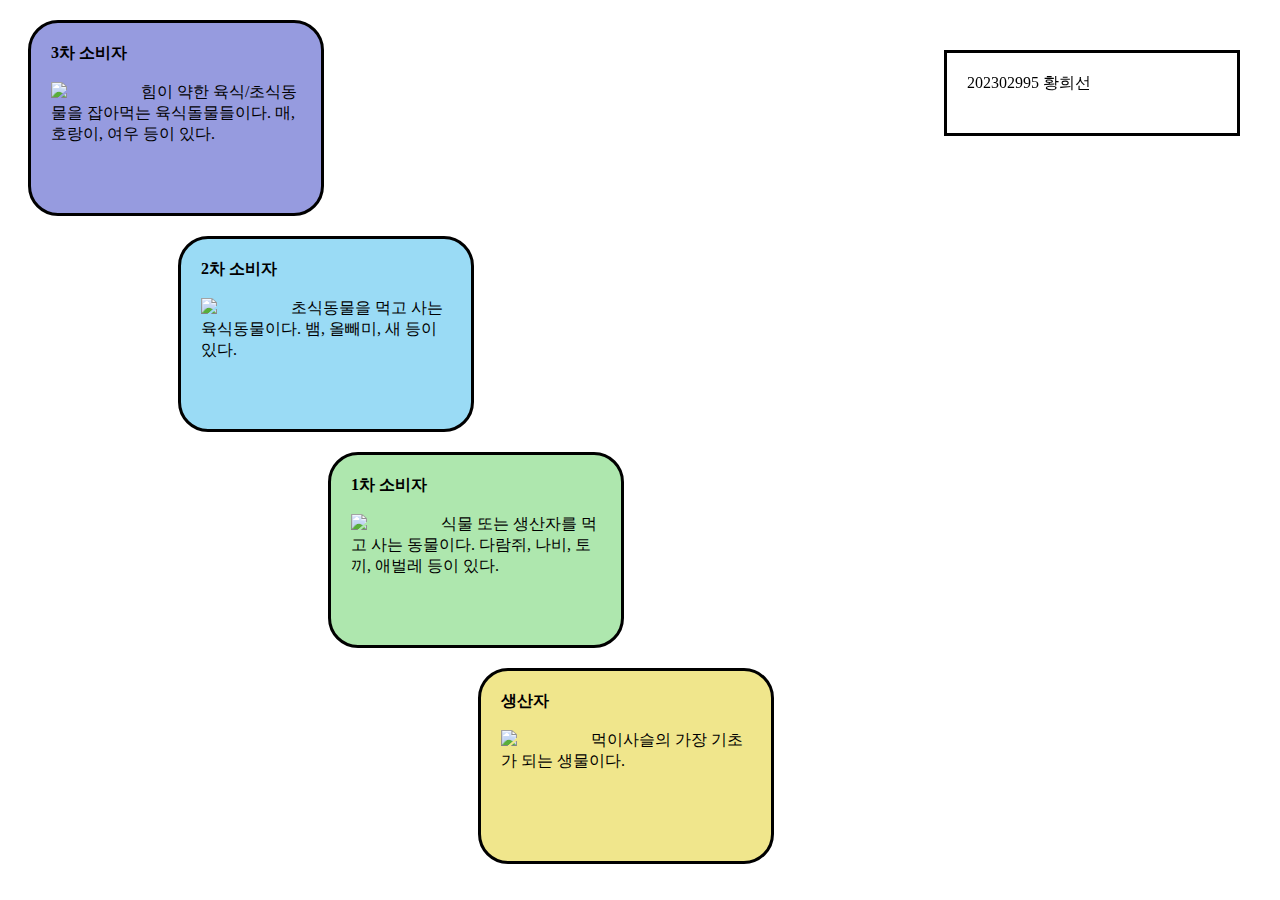
==== 9주차과제.html @ 2cd86bcd "Add files via upload" ====
<!DOCTYPE html> 
<html lang="en"> 
<head> 
    <meta charset="UTF-8"> 
    <title>먹이사슬 피라미드</title>
    <style>
        div{
            width: 250px;
            height: 150px; 
            border: 3px solid #000000;
            margin: 20px;
            padding: 20px;
        }
        #number{
            position:fixed;
            top:30px;
            right:20px;
            height:40px;
        }
    </style>
</head>
<body>
    <div style="background-color: rgb(150, 155, 223); border-radius: 30px;">
        <b>3차 소비자</b><br><br>
        <img src="../image/호랑이.jpeg" width="90px" style="float:left">
        힘이 약한 육식/초식동물을 잡아먹는 육식돌물들이다. 매, 호랑이, 여우 등이 있다.
       
    </div>
    <div style="background-color: rgb(154, 219, 245); border-radius: 30px;  position: relative; left:150px; ">
        <b>2차 소비자</b><br><br>
        <img src="../image/올빼미.jpeg" width="90px" style="float:left">
        초식동물을 먹고 사는 육식동물이다. 뱀, 올빼미, 새 등이 있다.
    </div>    
    <div style="background-color: rgb(174, 231, 174); border-radius: 30px; position: relative; left:300px;">
        <b>1차 소비자</b><br><br>
        <img src="../image/다람쥐.jpeg" width="90px" style="float:left">
        식물 또는 생산자를 먹고 사는 동물이다. 다람쥐, 나비, 토끼, 애벌레 등이 있다.
    </div>
    <div style="background-color: khaki; border-radius: 30px; position: relative; left:450px;">
        <b>생산자</b><br><br>
        <img src="../image/풀.jpeg" width="90px" style="float:left">
        먹이사슬의 가장 기초가 되는 생물이다.
    </div>
    <div id="number">202302995 황희선</div>
</body>
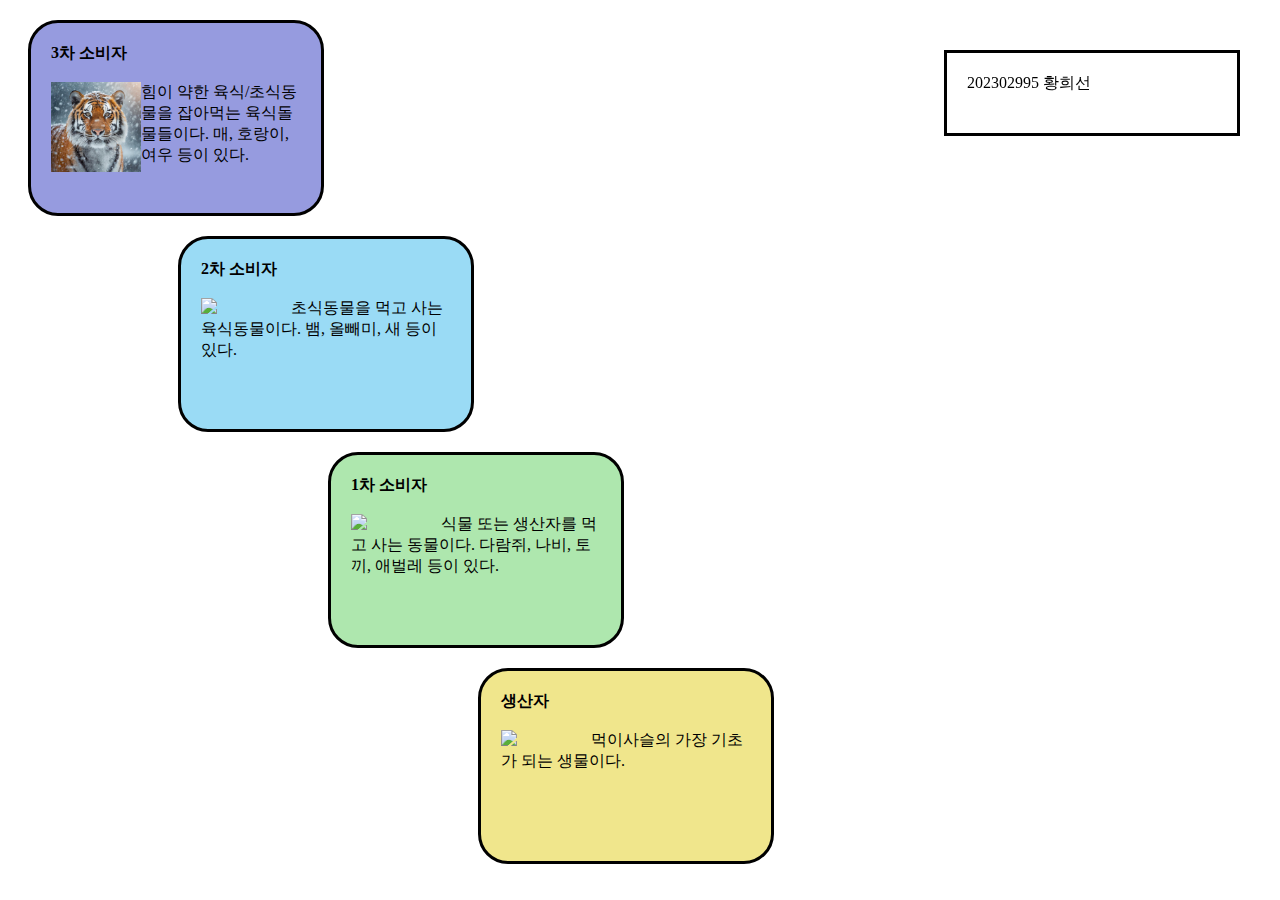
==== commit 0a615ded: "Update 9주차과제.html" ====
--- a/9주차과제.html
+++ b/9주차과제.html
@@ -22,7 +22,7 @@
 <body>
     <div style="background-color: rgb(150, 155, 223); border-radius: 30px;">
         <b>3차 소비자</b><br><br>
-        <img src="../image/호랑이.jpeg" width="90px" style="float:left">
+        <img src="호랑이.jpeg" width="90px" style="float:left">
         힘이 약한 육식/초식동물을 잡아먹는 육식돌물들이다. 매, 호랑이, 여우 등이 있다.
        
     </div>
@@ -42,4 +42,4 @@
         먹이사슬의 가장 기초가 되는 생물이다.
     </div>
     <div id="number">202302995 황희선</div>
-</body>+</body>
